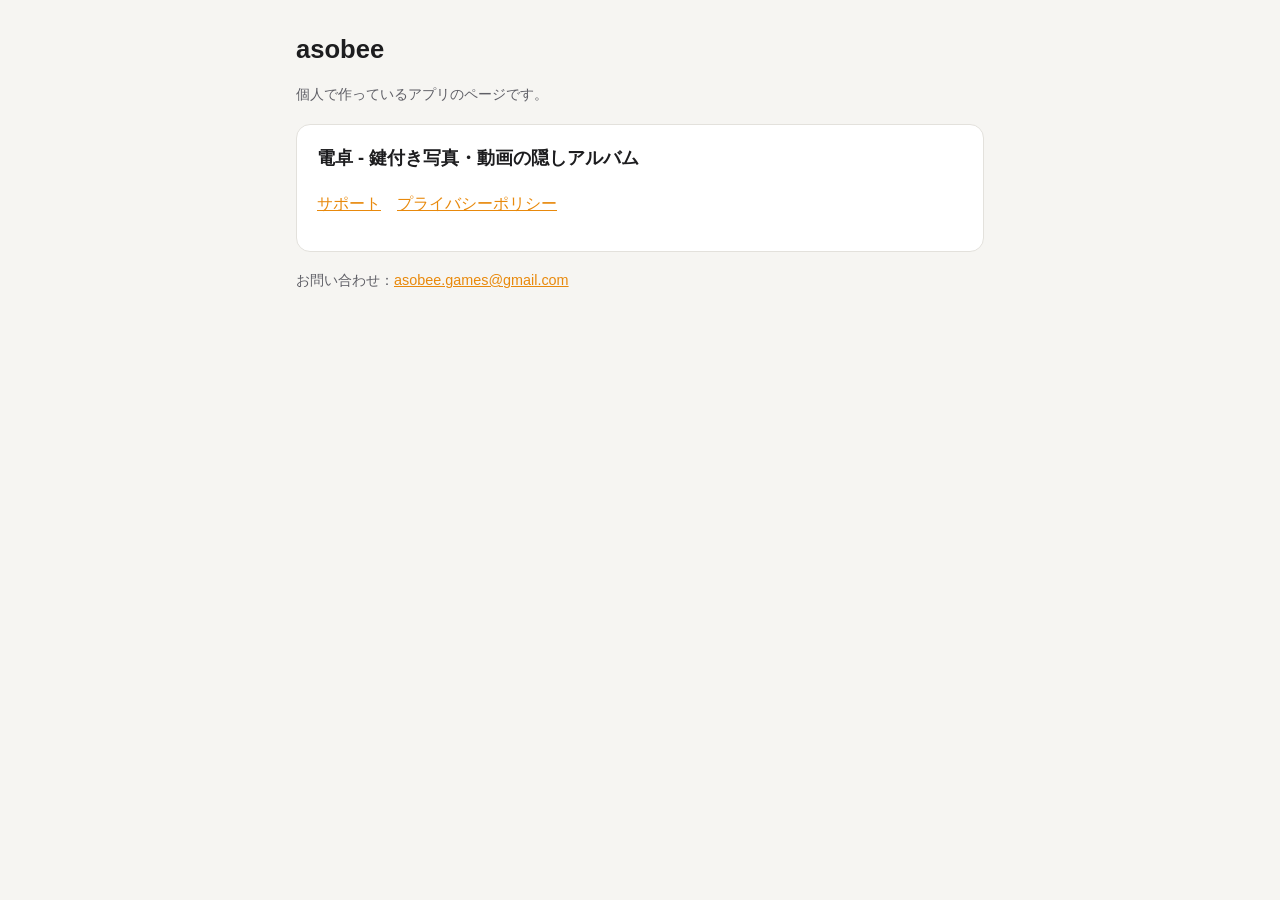
==== index.html @ c794702b "Add app support page, privacy policy and app-ads.txt Co-Authored-By: Claude Opus 5.5 <noreply@anthro" ====
<!doctype html>
<html lang="ja"><head><meta charset="utf-8"><meta name="viewport" content="width=device-width,initial-scale=1">
<title>asobee</title><link rel="stylesheet" href="/style.css"></head>
<body><main>
<h1>asobee</h1>
<p class="dim">個人で作っているアプリのページです。</p>
<div class="card">
<h2 style="margin-top:0">電卓 - 鍵付き写真・動画の隠しアルバム</h2>
<p><a href="/denntaku/">サポート</a>　<a href="/denntaku/privacy.html">プライバシーポリシー</a></p>
</div>
<p class="dim">お問い合わせ：<a href="mailto:asobee.games@gmail.com">asobee.games@gmail.com</a></p>
</main></body></html>
---- style.css ----
:root { --bg:#f6f5f2; --text:#1d1d1f; --dim:#5f5f66; --card:#fff; --line:#e3e1dc; --accent:#e8890c; }
@media (prefers-color-scheme: dark) { :root { --bg:#111; --text:#f2f2f2; --dim:#a5a5ad; --card:#1c1c1e; --line:#2c2c2e; --accent:#ff9f0a; } }
* { box-sizing: border-box; }
body { margin:0; background:var(--bg); color:var(--text); font-family:-apple-system,BlinkMacSystemFont,"Hiragino Sans","Hiragino Kaku Gothic ProN","Noto Sans JP",sans-serif; line-height:1.8; }
main { max-width:720px; margin:0 auto; padding:32px 16px 64px; }
h1 { font-size:1.6rem; line-height:1.4; margin:0 0 4px; }
h2 { font-size:1.15rem; margin:32px 0 8px; }
p, li { color:var(--text); }
.dim { color:var(--dim); font-size:.9rem; }
.card { background:var(--card); border:1px solid var(--line); border-radius:14px; padding:16px 20px; margin:16px 0; }
a { color:var(--accent); }
nav { font-size:.9rem; margin-bottom:24px; }
nav a { margin-right:16px; }
hr { border:none; border-top:1px solid var(--line); margin:48px 0; }
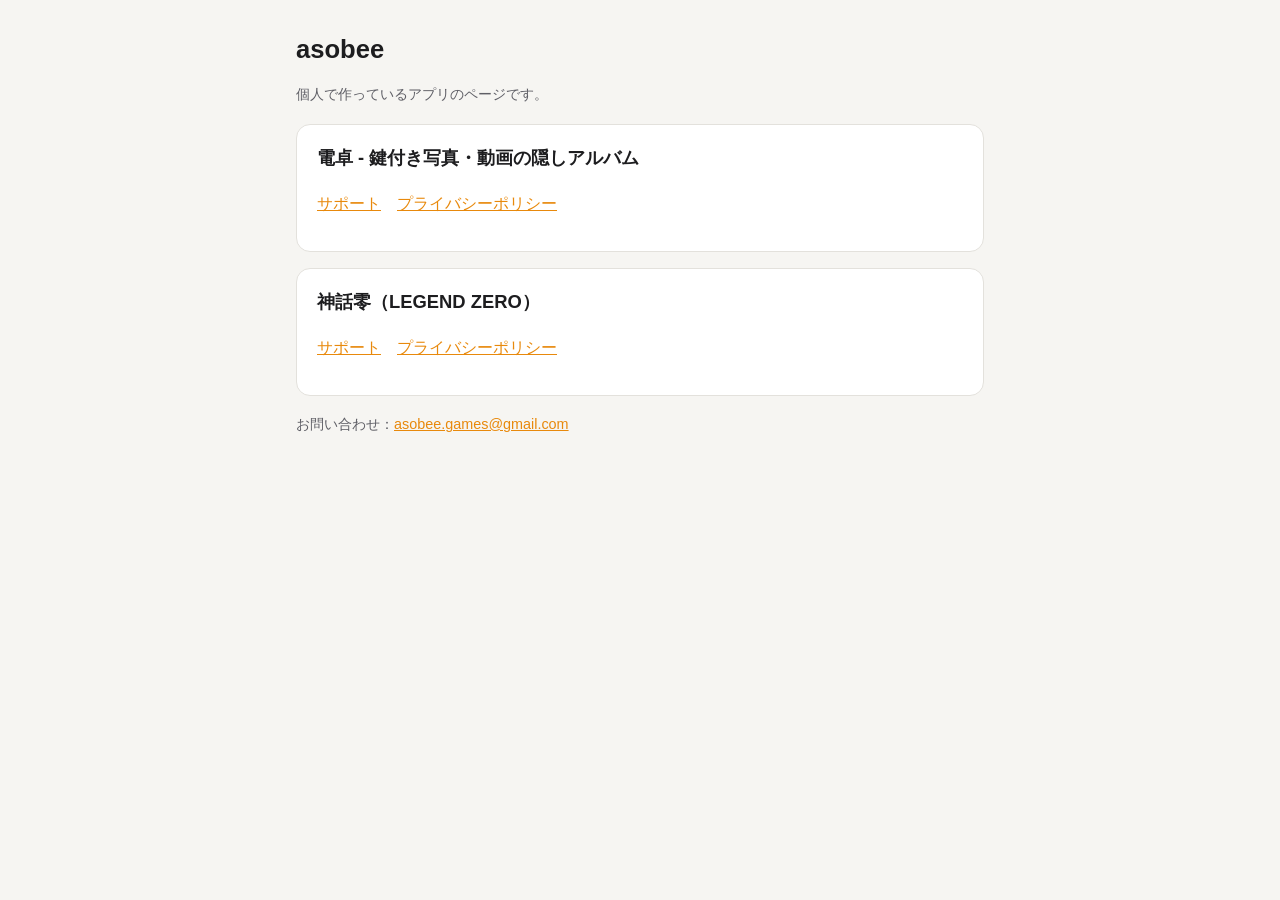
==== commit 51daa17d: "神話零のサポートとプライバシーポリシーを追加 Co-Authored-By: Claude Opus 5.5 <noreply@anthropic.com> Claude-Session: https" ====
--- a/index.html
+++ b/index.html
@@ -8,5 +8,9 @@
 <h2 style="margin-top:0">電卓 - 鍵付き写真・動画の隠しアルバム</h2>
 <p><a href="/denntaku/">サポート</a>　<a href="/denntaku/privacy.html">プライバシーポリシー</a></p>
 </div>
+<div class="card">
+<h2 style="margin-top:0">神話零（LEGEND ZERO）</h2>
+<p><a href="/legendzero/">サポート</a>　<a href="/legendzero/privacy.html">プライバシーポリシー</a></p>
+</div>
 <p class="dim">お問い合わせ：<a href="mailto:asobee.games@gmail.com">asobee.games@gmail.com</a></p>
 </main></body></html>
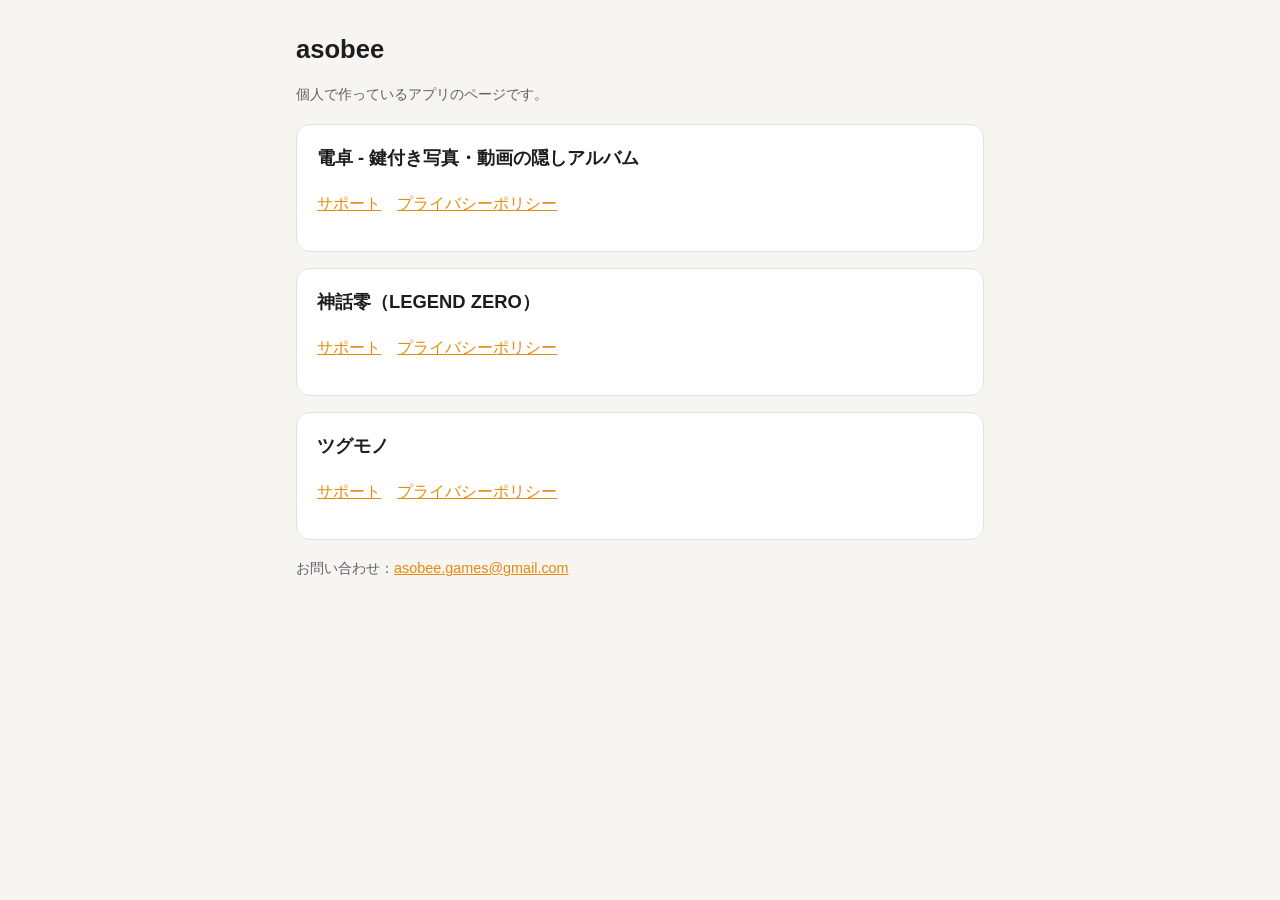
==== commit 4e6d3561: "ツグモノのサポートとプライバシーポリシー、お知らせ用の gifts.json を追加 Co-Authored-By: Claude Opus 5.5 <noreply@anthropic.com> C" ====
--- a/index.html
+++ b/index.html
@@ -12,5 +12,9 @@
 <h2 style="margin-top:0">神話零（LEGEND ZERO）</h2>
 <p><a href="/legendzero/">サポート</a>　<a href="/legendzero/privacy.html">プライバシーポリシー</a></p>
 </div>
+<div class="card">
+<h2 style="margin-top:0">ツグモノ</h2>
+<p><a href="/tsugumono/">サポート</a>　<a href="/tsugumono/privacy.html">プライバシーポリシー</a></p>
+</div>
 <p class="dim">お問い合わせ：<a href="mailto:asobee.games@gmail.com">asobee.games@gmail.com</a></p>
 </main></body></html>
